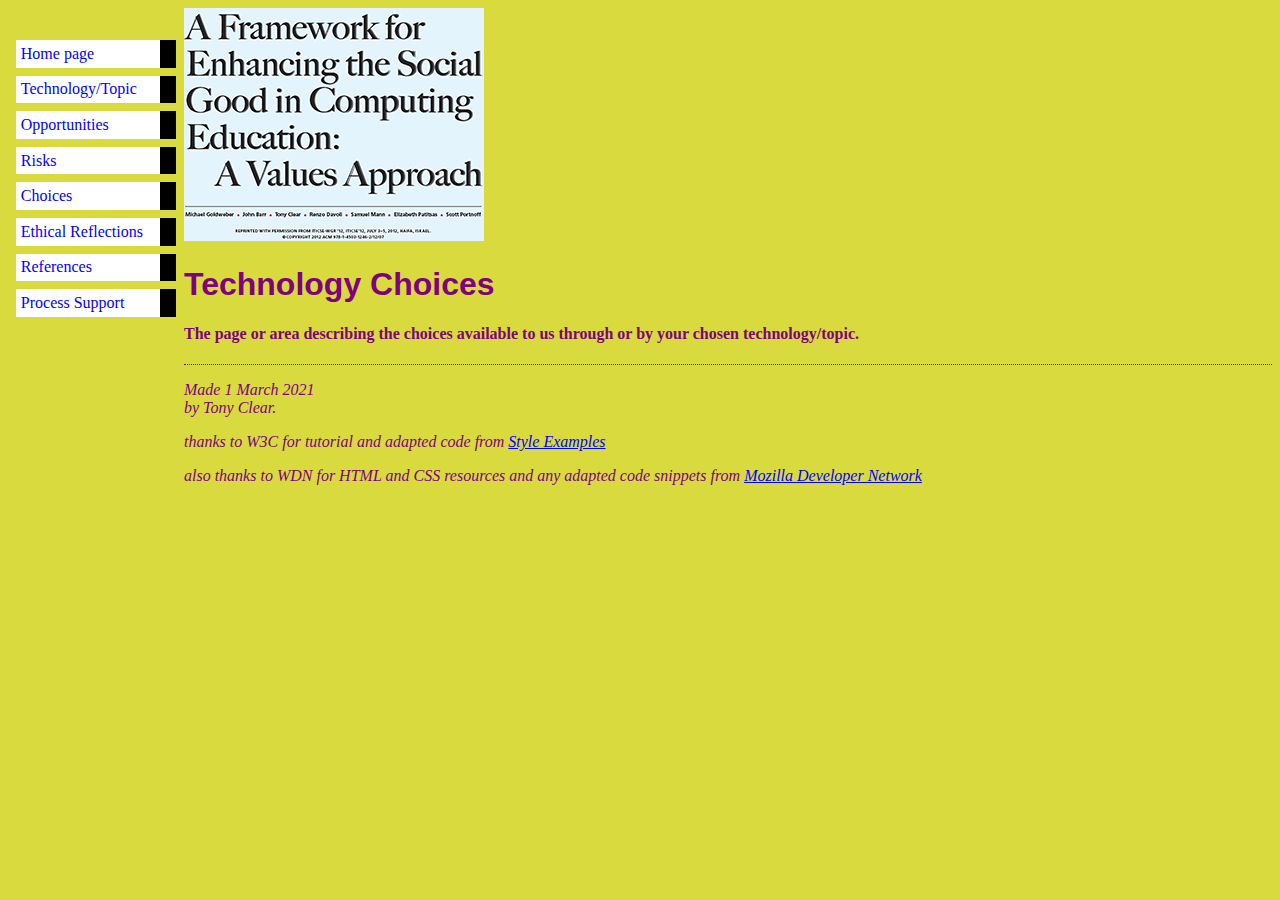
==== misc/choices.html @ 0cb52856 "Add files via upload" ====
<!DOCTYPE html PUBLIC "-//W3C//DTD HTML 4.01//EN">
<html>
<head>
  <title>choices</title>
  	<link rel="stylesheet" href="../styles/mystyles.css">
  </head>

<body>
<img src="../images/csg4ed-small.png" alt="Enhancing Social Good in Computing"
<!-- Site navigation menu -->

<ul class="navbar">
  <li><a href="../index.html">Home page</a>
  <li><a href="topic.html">Technology/Topic</a>
	<li><a href="opportunities.html">Opportunities</a>
	<li><a href="risks.html">Risks</a>
	<li><a href="choices.html">Choices</a>
	<li><a href="ethics.html">Ethical Reflections</a>
	<li><a href="references.html">References</a>
   <li><a href="process.html">Process Support</a>
</ul>

<!-- Main content -->
<h1>Technology Choices</h1>


</ul><h4><p>The page or area describing the choices available to us through or by your chosen technology/topic.<p></h4>

<!-- Sign and date the page, it's only polite! -->
<address>Made 1 March 2021<br>
  by Tony Clear.</address>
 
<p><em>thanks to W3C for tutorial and adapted code from <a href="https://www.w3.org/Style/Examples/011/firstcss.en.html">Style Examples</a></p></em>
<p><em>also thanks to WDN for HTML and CSS resources and any adapted code snippets from <a href= "https://developer.mozilla.org/en-US/docs/Web">Mozilla Developer Network</a></p></em 
 </html>
---- styles/mystyles.css ----
body {
   padding-left: 11em;
   font-family: Georgia, "Times New Roman",
          Times, serif;
		  color: purple;
    background-color: #d8da3d }
	 ul.navbar {
    list-style-type: none;
    padding: 0;
    margin: 0;
	position: absolute;
    top: 2em;
    left: 1em;
    width: 10em }
	h1 {
    font-family: Helvetica, Geneva, Arial,
          SunSans-Regular, sans-serif }
		ul.navbar li {
    background: white;
    margin: 0.5em 0;
    padding: 0.3em;
    border-right: 1em solid black }
  ul.navbar a {
    text-decoration: none }
  a:link {
    color: blue }
  a:visited {
    color: purple }
	address {
    margin-top: 1em;
    padding-top: 1em;
    border-top: thin dotted }
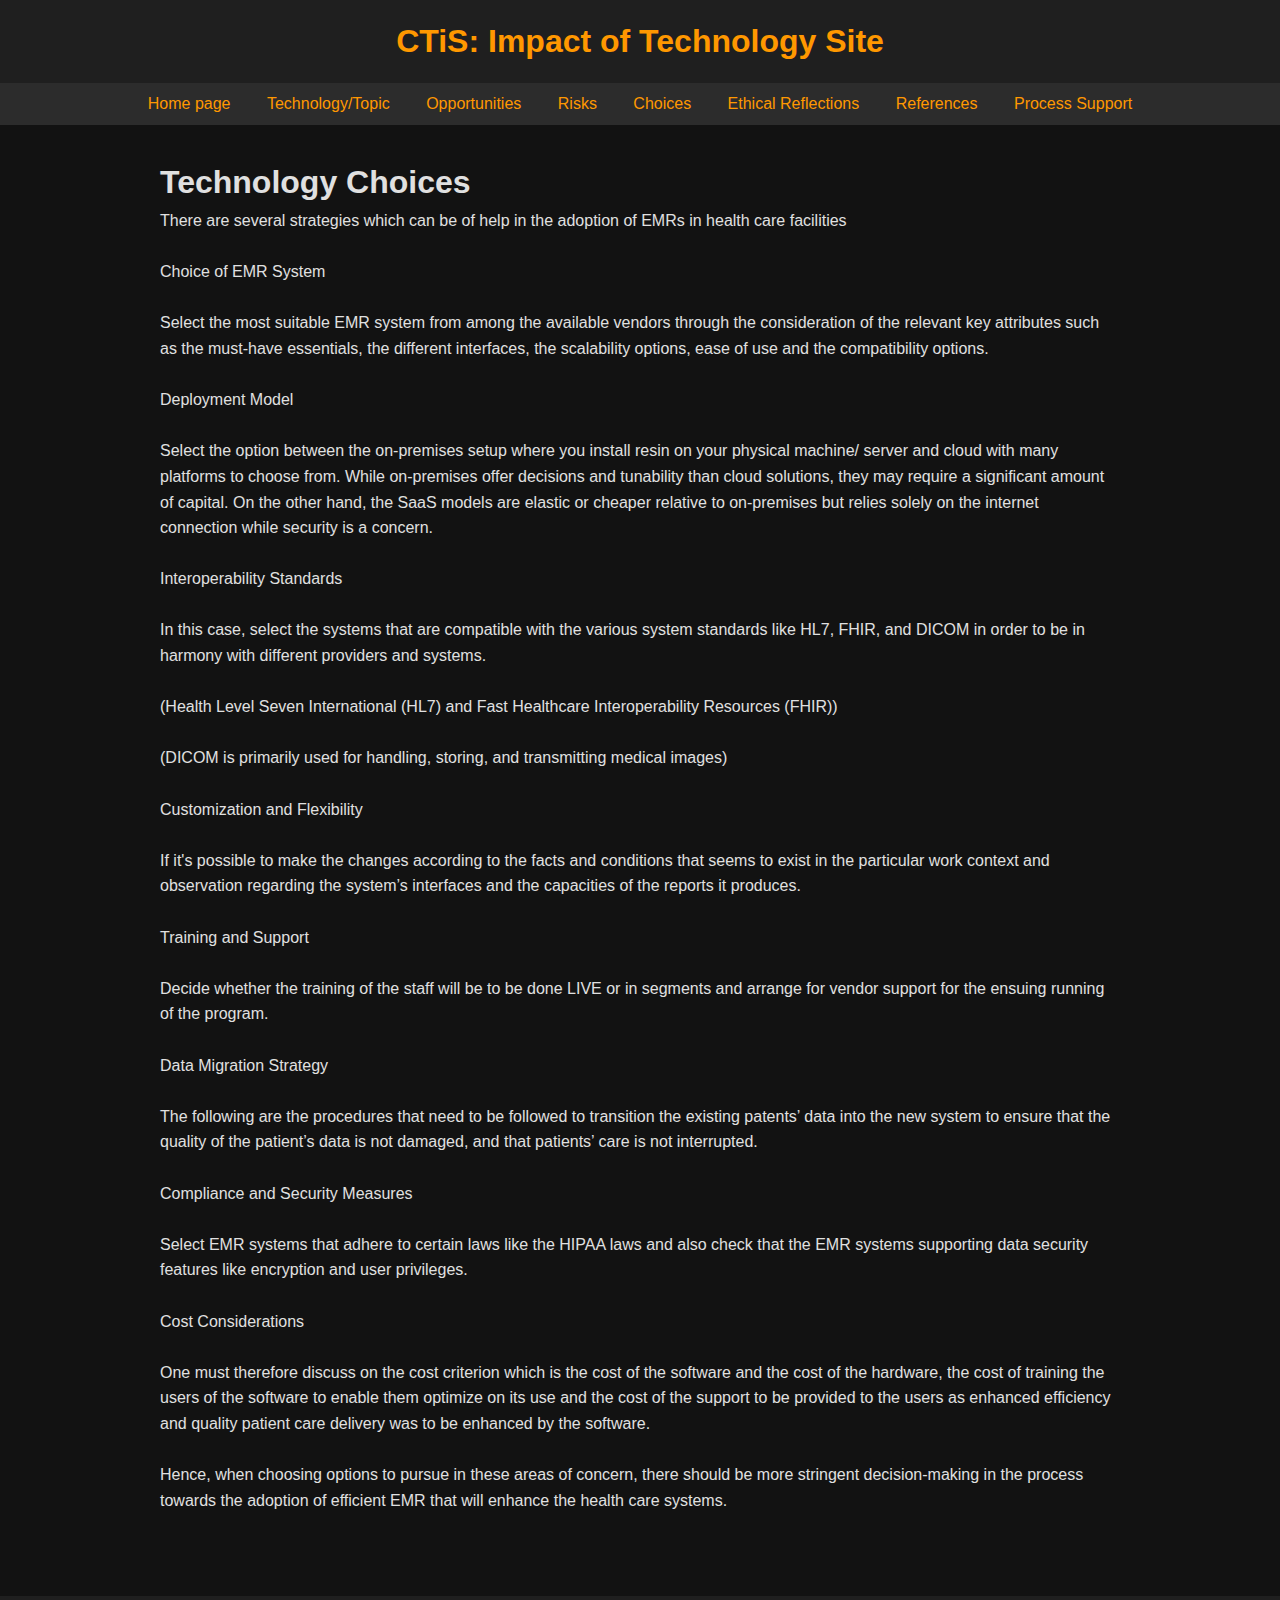
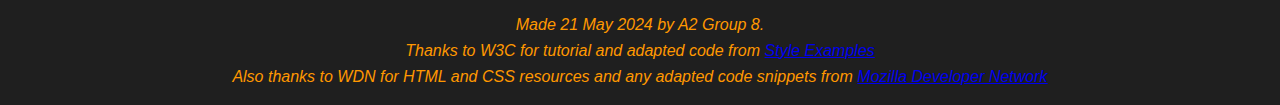
==== commit ffd6fca0: "Add files via upload" ====
--- a/misc/choices.html
+++ b/misc/choices.html
@@ -1,35 +1,77 @@
-<!DOCTYPE html PUBLIC "-//W3C//DTD HTML 4.01//EN">
-<html>
+<!DOCTYPE html>
+<html lang="en">
 <head>
-  <title>choices</title>
-  	<link rel="stylesheet" href="../styles/mystyles.css">
-  </head>
+  <meta charset="UTF-8">
+  <meta name="viewport" content="width=device-width, initial-scale=1.0">
+  <title>Choices</title>
+  <link rel="stylesheet" href="../styles/new_mystyles.css">
+</head>
+<body>
+  <header>
+    <h1>CTiS: Impact of Technology Site</h1>
+  </header>
 
-<body>
-<img src="../images/csg4ed-small.png" alt="Enhancing Social Good in Computing"
-<!-- Site navigation menu -->
+  <nav>
+    <ul class="navbar">
+      <li><a href="../index.html">Home page</a></li>
+      <li><a href="topic.html">Technology/Topic</a></li>
+      <li><a href="opportunities.html">Opportunities</a></li>
+      <li><a href="risks.html">Risks</a></li>
+      <li><a href="choices.html">Choices</a></li>
+      <li><a href="ethics.html">Ethical Reflections</a></li>
+      <li><a href="references.html">References</a></li>
+      <li><a href="process.html">Process Support</a></li>
+    </ul>
+  </nav>
 
-<ul class="navbar">
-  <li><a href="../index.html">Home page</a>
-  <li><a href="topic.html">Technology/Topic</a>
-	<li><a href="opportunities.html">Opportunities</a>
-	<li><a href="risks.html">Risks</a>
-	<li><a href="choices.html">Choices</a>
-	<li><a href="ethics.html">Ethical Reflections</a>
-	<li><a href="references.html">References</a>
-   <li><a href="process.html">Process Support</a>
-</ul>
+  <div class="container">
+    <h1>Technology Choices</h1>
+    <p>There are several strategies which can be of help in the adoption of EMRs in health care facilities 
+<br><br>
+      Choice of EMR System 
+      <br><br>
+      Select the most suitable EMR system from among the available vendors through the consideration of the relevant key attributes such as the must-have essentials, the different interfaces, the scalability options, ease of use and the compatibility options. 
+      <br><br>
+      Deployment Model 
+      <br><br>
+      Select the option between the on-premises setup where you install resin on your physical machine/ server and cloud with many platforms to choose from. While on-premises offer decisions and tunability than cloud solutions, they may require a significant amount of capital. On the other hand, the SaaS models are elastic or cheaper relative to on-premises but relies solely on the internet connection while security is a concern. 
+      <br><br>
+      Interoperability Standards 
+      <br><br>
+      In this case, select the systems that are compatible with the various system standards like HL7, FHIR, and DICOM in order to be in harmony with different providers and systems. 
+      <br><br>
+      (Health Level Seven International (HL7) and Fast Healthcare Interoperability Resources (FHIR)) 
+      <br><br>
+      (DICOM is primarily used for handling, storing, and transmitting medical images) 
+      <br><br>
+      Customization and Flexibility 
+      <br><br>
+      If it's possible to make the changes according to the facts and conditions that seems to exist in the particular work context and observation regarding the system’s interfaces and the capacities of the reports it produces. 
+      <br><br>
+      Training and Support 
+      <br><br>
+      Decide whether the training of the staff will be to be done LIVE or in segments and arrange for vendor support for the ensuing running of the program. 
+      <br><br>
+      Data Migration Strategy 
+      <br><br>
+      The following are the procedures that need to be followed to transition the existing patents’ data into the new system to ensure that the quality of the patient’s data is not damaged, and that patients’ care is not interrupted. 
+      <br><br>
+      Compliance and Security Measures 
+      <br><br>
+      Select EMR systems that adhere to certain laws like the HIPAA laws and also check that the EMR systems supporting data security features like encryption and user privileges. 
+      <br><br>
+      Cost Considerations 
+      <br><br>
+      One must therefore discuss on the cost criterion which is the cost of the software and the cost of the hardware, the cost of training the users of the software to enable them optimize on its use and the cost of the support to be provided to the users as enhanced efficiency and quality patient care delivery was to be enhanced by the software. 
+      <br><br>
+      Hence, when choosing options to pursue in these areas of concern, there should be more stringent decision-making in the process towards the adoption of efficient EMR that will enhance the health care systems. </p>
+      <br><br>
+  </div>
 
-<!-- Main content -->
-<h1>Technology Choices</h1>
-
-
-</ul><h4><p>The page or area describing the choices available to us through or by your chosen technology/topic.<p></h4>
-
-<!-- Sign and date the page, it's only polite! -->
-<address>Made 1 March 2021<br>
-  by Tony Clear.</address>
- 
-<p><em>thanks to W3C for tutorial and adapted code from <a href="https://www.w3.org/Style/Examples/011/firstcss.en.html">Style Examples</a></p></em>
-<p><em>also thanks to WDN for HTML and CSS resources and any adapted code snippets from <a href= "https://developer.mozilla.org/en-US/docs/Web">Mozilla Developer Network</a></p></em 
- </html>+  <footer>
+    <address>Made 21 May 2024 by A2 Group 8.</address>
+    <p><em>Thanks to W3C for tutorial and adapted code from <a href="https://www.w3.org/Style/Examples/011/firstcss.en.html">Style Examples</a></em></p>
+    <p><em>Also thanks to WDN for HTML and CSS resources and any adapted code snippets from <a href="https://developer.mozilla.org/en-US/docs/Web">Mozilla Developer Network</a></em></p>
+</footer>
+</body>
+</html>
--- a/styles/new_mystyles.css
+++ b/styles/new_mystyles.css
@@ -0,0 +1,74 @@
+/* Resetting default browser styles */
+* {
+  margin: 0;
+  padding: 0;
+  box-sizing: border-box;
+}
+
+body {
+  font-family: 'Helvetica', Arial, sans-serif;
+  line-height: 1.6;
+  background-color: #121212; /* Dark background color */
+  color: #e0e0e0; /* Light text color */
+  margin: 0;
+  padding: 0;
+}
+
+/* Header styles */
+header {
+  background-color: #1f1f1f; /* Darker background for the header */
+  color: #ff9800; /* Bright accent color */
+  padding: 1em 0;
+  text-align: center;
+}
+
+/* Navigation styles */
+nav {
+  background-color: #2c2c2c; /* Dark background for navigation */
+  padding: 0.5em 0;
+  text-align: center;
+}
+
+nav ul {
+  list-style: none;
+  padding: 0;
+  margin: 0;
+}
+
+nav ul li {
+  display: inline;
+}
+
+nav ul li a {
+  text-decoration: none;
+  color: #ff9800; /* Bright accent color */
+  padding: 0.5em 1em;
+}
+
+nav ul li a:hover {
+  background-color: #ff5722; /* Bright hover color */
+}
+
+/* Main content styles */
+.container {
+  max-width: 960px;
+  margin: 0 auto;
+  padding: 2em 0;
+}
+
+/* Footer styles */
+footer {
+  background-color: #1f1f1f; /* Dark background for the footer */
+  color: #ff9800; /* Bright accent color */
+  text-align: center;
+  padding: 1em 0;
+  width: 100%;
+}
+
+/* Responsive styles */
+@media screen and (max-width: 768px) {
+  nav ul li {
+    display: block;
+    margin-bottom: 10px;
+  }
+}
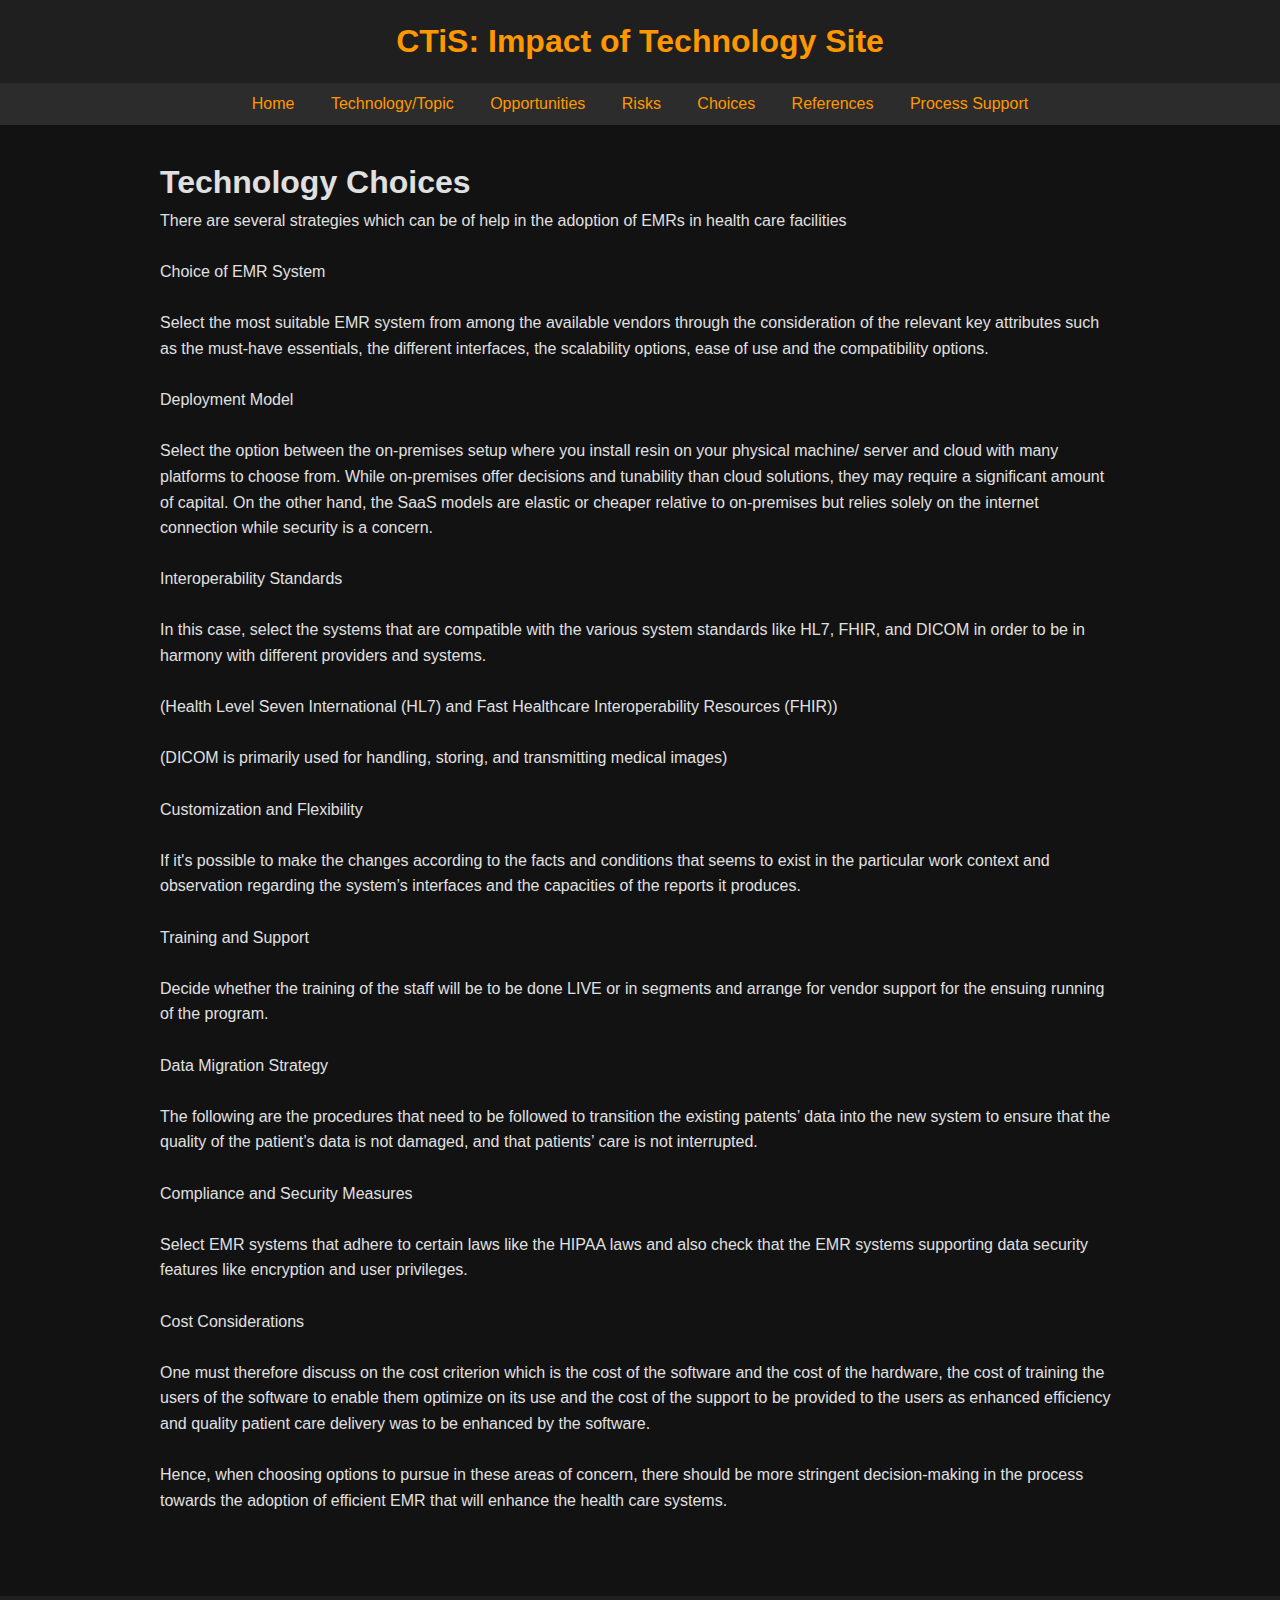
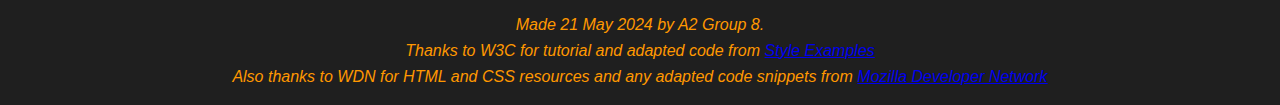
==== commit 89f9afed: "Update choices.html" ====
--- a/misc/choices.html
+++ b/misc/choices.html
@@ -4,6 +4,7 @@
   <meta charset="UTF-8">
   <meta name="viewport" content="width=device-width, initial-scale=1.0">
   <title>Choices</title>
+  <link rel="icon" type="image/x-icon" href="../images/favicon.ico">
   <link rel="stylesheet" href="../styles/new_mystyles.css">
 </head>
 <body>
@@ -12,15 +13,14 @@
   </header>
 
   <nav>
-    <ul class="navbar">
-      <li><a href="../index.html">Home page</a></li>
-      <li><a href="topic.html">Technology/Topic</a></li>
-      <li><a href="opportunities.html">Opportunities</a></li>
-      <li><a href="risks.html">Risks</a></li>
-      <li><a href="choices.html">Choices</a></li>
-      <li><a href="ethics.html">Ethical Reflections</a></li>
-      <li><a href="references.html">References</a></li>
-      <li><a href="process.html">Process Support</a></li>
+    <ul>
+      <li><a href="index.html">Home</a></li>
+      <li><a href="misc/topic.html">Technology/Topic</a></li>
+      <li><a href="misc/opportunities.html">Opportunities</a></li>
+      <li><a href="misc/risks.html">Risks</a></li>
+      <li><a href="misc/choices.html">Choices</a></li>
+      <li><a href="misc/references.html">References</a></li>
+      <li><a href="misc/process.html">Process Support</a></li>
     </ul>
   </nav>
 
